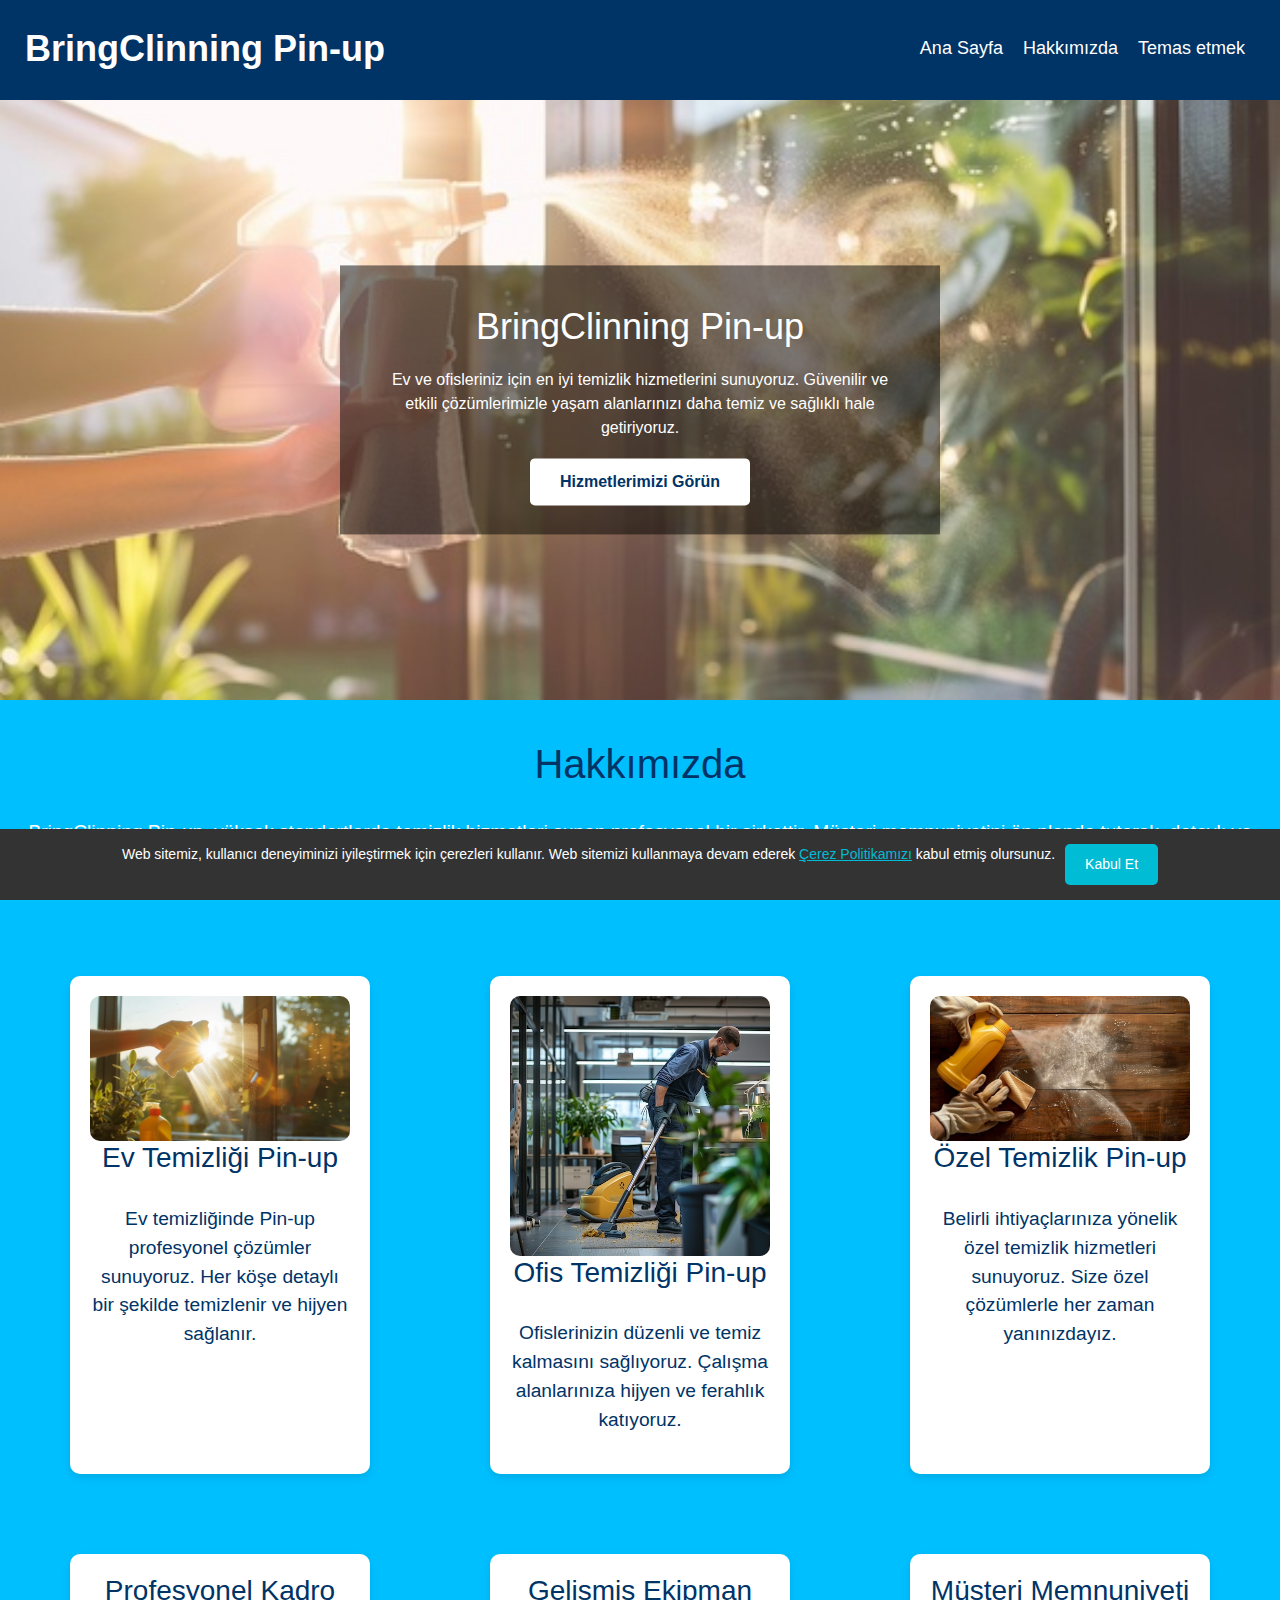
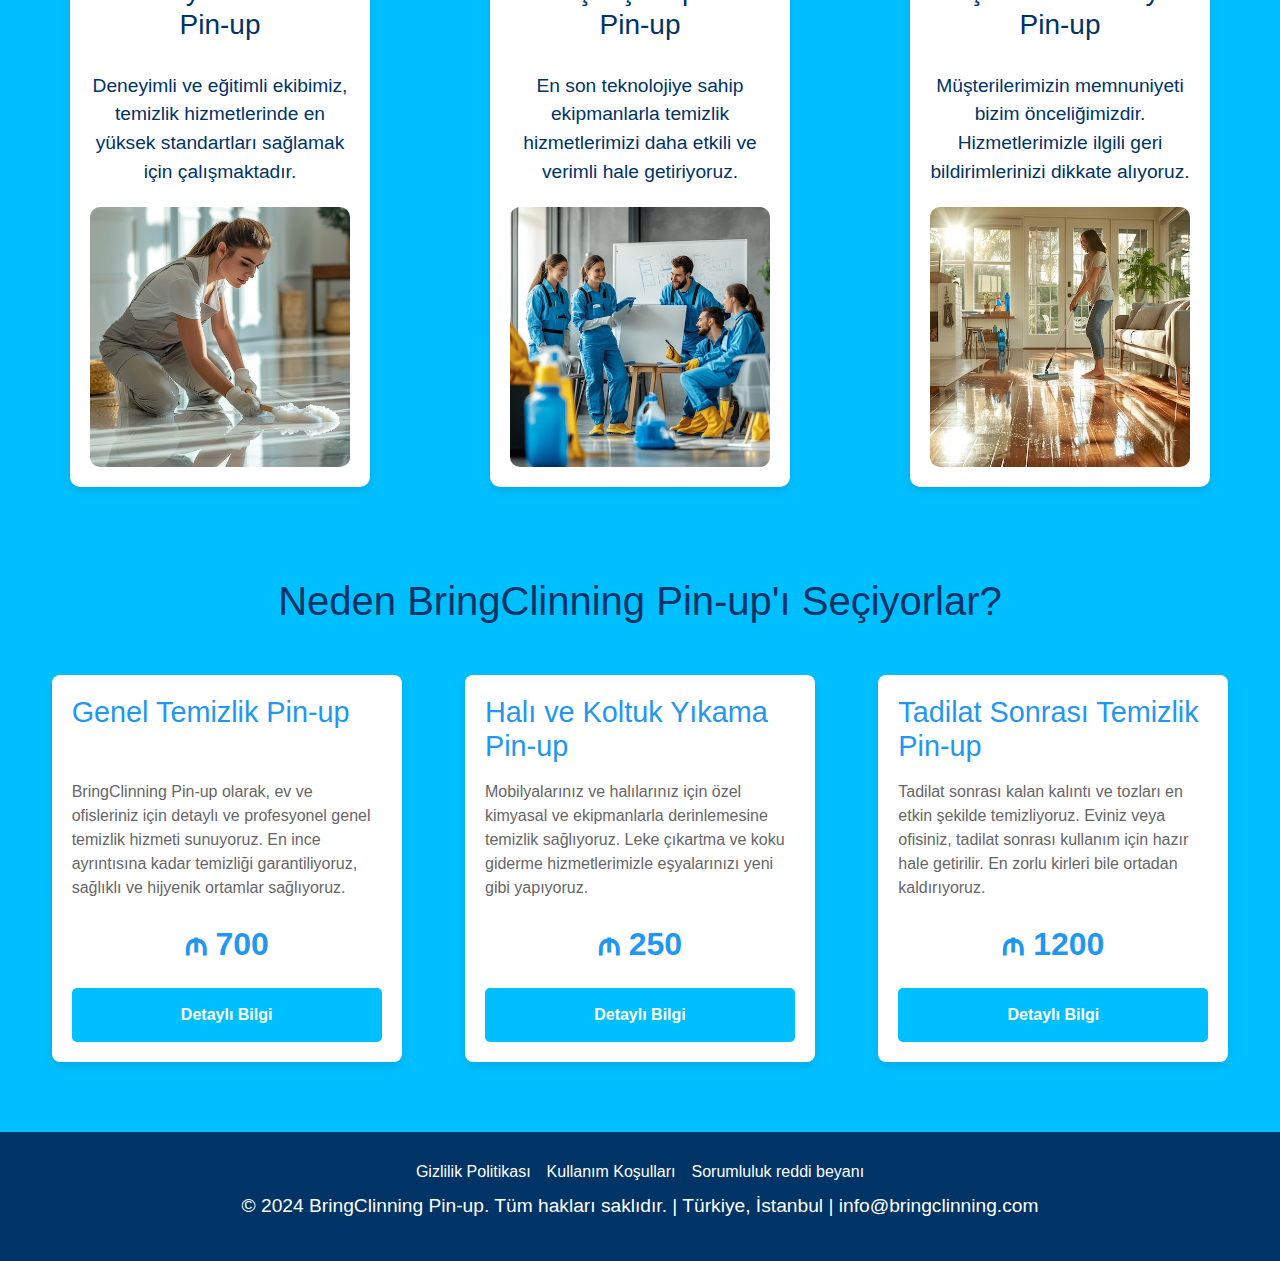
==== index.html @ 4c2af469 "2" ====
<!DOCTYPE html>
<html lang="tr">

<head>
    <meta charset="UTF-8">
    <meta name="viewport" content="width=device-width, initial-scale=1.0">
    <meta name="title" content="BringClinning - Profesyonel Temizlik Şirketi">
    <meta name="description" content="BringClinning - Ev ve ofis temizlik hizmetlerinde profesyonellik. Güvenilir, hızlı ve etkili temizlik çözümleri sunuyoruz.">
    <title>BringClinning - Profesyonel Temizlik Şirketi</title>
    <link rel="apple-touch-icon" sizes="180x180" href="favicon/apple-touch-icon.png">
    <link rel="icon" type="image/png" sizes="32x32" href="favicon/favicon-32x32.png">
    <link rel="icon" type="image/png" sizes="16x16" href="favicon/favicon-16x16.png">
    <link rel="manifest" href="favicon/site.webmanifest">
    <link rel="stylesheet" href="css/bootstrap.min.css">
    <link rel="stylesheet" href="css/style.css">
</head>

<body>
<header class="header">
    <nav class="navbar navbar-expand-lg justify-content-between">
        <div class="logo">
            <a href="index.html" class="logo-link">
                <h1>BringClinning Pin-up</h1>
            </a>
        </div>
        <button class="navbar-toggler" type="button" data-toggle="collapse" data-target="#navbarSupportedContent"
                aria-controls="navbarSupportedContent" aria-expanded="false" aria-label="Toggle navigation">
            <span class="toggler-icon"></span>
            <span class="toggler-icon"></span>
            <span class="toggler-icon"></span>
        </button>

        <div class="collapse navbar-collapse sub-menu-bar" id="navbarSupportedContent">
            <ul id="nav" class="navbar-nav align-items-center">
                <li><a href="index.html">Ana Sayfa</a></li>
                <li><a href="#about">Hakkımızda</a></li>
                <li><a href="#contact">Temas etmek</a></li>
            </ul>
        </div>
    </nav>
</header>

    <section class="hero-section">
        <div class="hero-content">
            <h1>BringClinning Pin-up</h1>
            <p>Ev ve ofisleriniz için en iyi temizlik hizmetlerini sunuyoruz. Güvenilir ve etkili çözümlerimizle yaşam alanlarınızı daha temiz ve sağlıklı hale getiriyoruz.</p>
            <a href="form.html">Hizmetlerimizi Görün</a>
        </div>
    </section>

    <section class="about-section" id="about">
        <div>
            <h2>Hakkımızda</h2>
            <p>BringClinning Pin-up, yüksek standartlarda temizlik hizmetleri sunan profesyonel bir şirkettir. Müşteri memnuniyetini ön planda tutarak, detaylı ve etkin temizlik çözümleri sunuyoruz.</p>
        </div>
    </section>

    <section class="services-section">
        <div class="service-box">
            <img src="img/1.jpg" alt="Ev Temizliği Pin-up">
            <h3>Ev Temizliği Pin-up</h3>
            <p>Ev temizliğinde Pin-up profesyonel çözümler sunuyoruz. Her köşe detaylı bir şekilde temizlenir ve hijyen sağlanır.</p>
        </div>
        <div class="service-box">
            <img src="img/7.jpg" alt="Ofis Temizliği Pin-up">
            <h3>Ofis Temizliği Pin-up</h3>
            <p>Ofislerinizin düzenli ve temiz kalmasını sağlıyoruz. Çalışma alanlarınıza hijyen ve ferahlık katıyoruz.</p>
        </div>
        <div class="service-box">
            <img src="img/3.jpg" alt="Özel Temizlik Pin-up">
            <h3>Özel Temizlik Pin-up</h3>
            <p>Belirli ihtiyaçlarınıza yönelik özel temizlik hizmetleri sunuyoruz. Size özel çözümlerle her zaman yanınızdayız.</p>
        </div>
    </section>

    <section class="team-section">
        <div class="team-box">
            <h3>Profesyonel Kadro Pin-up</h3>
            <p>Deneyimli ve eğitimli ekibimiz, temizlik hizmetlerinde en yüksek standartları sağlamak için çalışmaktadır.</p>
            <img src="img/4.jpg" alt="Temizlik Ekibi Pin-up">
        </div>
        <div class="team-box">
            <h3>Gelişmiş Ekipman Pin-up</h3>
            <p>En son teknolojiye sahip ekipmanlarla temizlik hizmetlerimizi daha etkili ve verimli hale getiriyoruz.</p>
            <img src="img/8.jpg" alt="Ekipman Pin-up">
        </div>
        <div class="team-box">
            <h3>Müşteri Memnuniyeti Pin-up</h3>
            <p>Müşterilerimizin memnuniyeti bizim önceliğimizdir. Hizmetlerimizle ilgili geri bildirimlerinizi dikkate alıyoruz.</p>
            <img src="img/6.jpg" alt="Müşteri Memnuniyeti Pin-up">
        </div>
    </section>

    <section class="why-choose-us">
        <h2>Neden BringClinning Pin-up'ı Seçiyorlar?</h2>
        <div class="reasons">
            <!-- General Cleaning -->
            <div class="reason">
                <h3>Genel Temizlik Pin-up</h3>
                <p>BringClinning Pin-up olarak, ev ve ofisleriniz için detaylı ve profesyonel genel temizlik hizmeti sunuyoruz. En ince ayrıntısına kadar temizliği garantiliyoruz, sağlıklı ve hijyenik ortamlar sağlıyoruz.</p>
                <p class="text-center price">₼ 700</p>
                <a href="tariffs.html" class="btn-t">Detaylı Bilgi</a>
            </div>

            <!-- Deep Cleaning -->
            <div class="reason">
                <h3>Halı ve Koltuk Yıkama Pin-up</h3>
                <p>Mobilyalarınız ve halılarınız için özel kimyasal ve ekipmanlarla derinlemesine temizlik sağlıyoruz. Leke çıkartma ve koku giderme hizmetlerimizle eşyalarınızı yeni gibi yapıyoruz.</p>
                <p class="text-center price">₼ 250</p>
                <a href="tariffs.html" class="btn-t">Detaylı Bilgi</a>
            </div>

            <!-- Post-Renovation Cleaning -->
            <div class="reason">
                <h3>Tadilat Sonrası Temizlik Pin-up</h3>
                <p>Tadilat sonrası kalan kalıntı ve tozları en etkin şekilde temizliyoruz. Eviniz veya ofisiniz, tadilat sonrası kullanım için hazır hale getirilir. En zorlu kirleri bile ortadan kaldırıyoruz.</p>
                <p class="text-center price">₼ 1200</p>
                <a href="tariffs.html" class="btn-t">Detaylı Bilgi</a>
            </div>
        </div>
    </section>

    <!-- Footer and Cookie Banner -->
    <footer id="contact">
        <div class="d-flex justify-content-center flex-column-mob">
            <a href="policy.html" class="text-white m-2">Gizlilik Politikası</a>
            <a href="terms.html" class="text-white m-2">Kullanım Koşulları</a>
            <a href="disclaimer.html" class="text-white m-2">Sorumluluk reddi beyanı</a>
        </div>
        <p>&copy; 2024 BringClinning Pin-up. Tüm hakları saklıdır. | Türkiye, İstanbul | info@bringclinning.com</p>
    </footer>

    <!-- Cookies Agreement Banner -->
    <div id="cookie-banner" class="cookie-banner">
        <p>
            Web sitemiz, kullanıcı deneyiminizi iyileştirmek için çerezleri kullanır. Web sitemizi kullanmaya devam ederek 
            <a href="policy.html" target="_blank">Çerez Politikamızı</a> kabul etmiş olursunuz.
        </p>
        <button id="accept-cookies" class="cookie-btn">Kabul Et</button>
    </div>

    <script>
document.getElementById("accept-cookies").addEventListener("click", function() {
    document.getElementById("cookie-banner").style.display = "none";
    localStorage.setItem("cookiesAccepted", "true");
});

window.onload = function() {
    if (!localStorage.getItem("cookiesAccepted")) {
        document.getElementById("cookie-banner").style.display = "flex";
    }
};


</script>
</body>
<script src="js/jquery-1.12.4.min.js"></script>
<script src="js/bootstrap.min.js"></script>
<script src="js/main.js"></script>
<script type="application/ld+json">
    {
        "@context": "https://schema.org",
        "@type": "Organization",
        "name": "BringClinning",
        "url": "",
        "logo": "/favicon/favicon.ico"
    }
</script>
<script type="application/ld+json">
    {
        "@context": "https://schema.org",
        "@type": "WPHeader",
        "headline": "BringClinning",
        "description": "BringClinning - Ev ve ofis temizlik hizmetlerinde profesyonellik. Güvenilir, hızlı ve etkili temizlik çözümleri sunuyoruz.",
        "url": "",
        "publisher": {
            "@type": "Organization",
            "name": "BringClinning",
            "logo": {
                "@type": "ImageObject",
                "url": "/favicon/favicon.ico"
            }
        }
    }
</script>
<script type="application/ld+json">
    {
        "@context": "https://schema.org",
        "@type": "WebPage",
        "name": "BringClinning",
        "description": "BringClinning - Ev ve ofis temizlik hizmetlerinde profesyonellik. Güvenilir, hızlı ve etkili temizlik çözümleri sunuyoruz.",
        "publisher": {
            "@type": "Organization",
            "name": "BringClinning"
        },
        "license": "A license document that applies to this content, typically indicated by URL"
    }
</script>
<script type="application/ld+json">
    {
        "@context": "https://schema.org",
        "@type": "SiteNavigationElement",
        "name": "Main Navigation",
        "url": "",
        "hasPart": [
            {
                "@type": "WebPage",
                "name": "Home",
                "url": ""
            },
            {
                "@type": "WebPage",
                "name": "Tariffs",
                "url": "/tariffs.html"
            },
            {
                "@type": "WebPage",
                "name": "Form",
                "url": "/form.html"
            },
            {
                "@type": "WebPage",
                "name": "Policy",
                "url": "/policy.html"
            },
            {
                "@type": "WebPage",
                "name": "Terms of Conditions",
                "url": "/terms.html"
            },
            {
                "@type": "WebPage",
                "name": "Disclaimer",
                "url": "/disclaimer.html"
            }
        ]
    }
</script>

</html>
---- css/style.css ----
* {
  margin: 0;
  padding: 0;
  box-sizing: border-box;
}

body {
  font-family: Arial, sans-serif;
  background-color: #00BFFF;
  color: #fff;
}

header {
  background-color: #003366;
  padding: 20px 0;
}

.header-container {
  max-width: 1200px;
  margin: 0 auto;
  padding: 0 20px;
}

.logo {
  float: left;
  color: #fff;
  font-size: 28px;
  font-weight: bold;
}

nav {
  float: right;
}

nav ul {
  list-style: none;
}

nav ul li {
  display: inline;
  margin-left: 20px;
}

nav ul li a {
  color: #fff;
  text-decoration: none;
  font-size: 18px;
}

.clear {
  clear: both;
}

.hero-section {
  position: relative;
  background-image: url('../img/0.jpg'); /* Update with your image */
  background-size: cover;
  background-position: center;
  height: 600px;
  text-align: center;
  color: white;
}

.hero-content {
  background: rgba(0, 0, 0, 0.5);
  padding: 40px;
  position: absolute;
  top: 50%;
  left: 50%;
  transform: translate(-50%, -50%);
  max-width: 600px;
}

.hero-content h1 {
  font-size: 36px;
  margin-bottom: 20px;
}

.hero-content p {
  font-size: 16px;
  margin-bottom: 30px;
}

.hero-content a {
  background-color: #fff;
  padding: 15px 30px;
  text-decoration: none;
  color: #003366;
  font-weight: bold;
  border-radius: 5px;
}
.btn-t {
  background-color: #00BFFF;
  padding: 15px 30px;
  text-decoration: none;
  color: #fff;
  font-weight: bold;
  border-radius: 5px;
  display: flex;
  justify-content: center;
}
section {
  padding: 40px 20px;
  text-align: center;
}

section h2,
section h3 {
  margin-bottom: 30px;
  color: #003366;
}

.services-section,
.about-section,
.team-section {
  display: flex;
  justify-content: space-around;
  flex-wrap: wrap;
  gap: 20px;
}

.service-box,
.team-box {
  flex: 1;
  max-width: 300px;
  background-color: #fff;
  color: #003366;
  padding: 20px;
  border-radius: 10px;
  box-shadow: 0 4px 8px rgba(0, 0, 0, 0.1);
}

.service-box img,
.team-box img {
  width: 100%;
  border-radius: 10px;
}

.contact-section {
  background-color: #003366;
  color: white;
  padding: 60px 20px;
}

.contact-section h2 {
  color: #00BFFF;
}

.contact-form {
  max-width: 600px;
  margin: 0 auto;
}

.contact-form input,
.contact-form button {
  width: 100%;
  padding: 15px;
  margin: 10px 0;
  border-radius: 5px;
  border: none;
}

.contact-form input {
  background-color: #fff;
  color: #003366;
}

.contact-form button {
  background-color: #00BFFF;
  color: #fff;
  font-weight: bold;
}

footer {
  background-color: #003366;
  color: #fff;
  padding: 20px 0;
  text-align: center;
}

@media (max-width: 768px) {
  nav ul li {
    display: block;
    margin: 10px 0;
  }
  .hero-content h1 {
    font-size: 40px;
    margin-bottom: 20px;
  }

  .hero-content {
    padding: 20px;
    max-width: 100%;
  }

  .services-section,
  .about-section,
  .team-section {
    flex-direction: column;
    align-items: center;
  }

  .service-box,
  .team-box {
    margin-bottom: 30px;
  }

  .contact-form {
    padding: 20px;
  }
}



.pricing-section {
  text-align: center;
  padding: 50px 20px;
}

h1 {
  font-size: 2.5rem;
  margin-bottom: 10px;
}

p {
  font-size: 1.2rem;
  margin-bottom: 20px;
}

.toggle {
  margin-bottom: 30px;
}

.toggle label {
  position: relative;
  display: inline-block;
  width: 60px;
  height: 34px;
}

.toggle input {
  opacity: 0;
  width: 0;
  height: 0;
}

.slider {
  position: absolute;
  cursor: pointer;
  top: 0;
  left: 0;
  right: 0;
  bottom: 0;
  background-color: #ccc;
  transition: .4s;
  border-radius: 34px;
}

.slider:before {
  position: absolute;
  content: "";
  height: 26px;
  width: 26px;
  left: 4px;
  bottom: 4px;
  background-color: white;
  transition: .4s;
  border-radius: 50%;
}

input:checked + .slider {
  background-color: #2196F3;
}

input:checked + .slider:before {
  transform: translateX(26px);
}

.pricing-cards {
  display: flex;
  justify-content: center;
  flex-wrap: wrap;
}

.card {
  background-color: white;
  border-radius: 8px;
  box-shadow: 0 4px 8px rgba(0, 0, 0, 0.1);
  margin: 20px;
  padding: 20px;
  max-width: 300px;
  text-align: left;
}

.pro {
  border: 2px solid #2196F3;
}

.card h3 {
  font-size: 1.5rem;
  margin-bottom: 10px;
}

.card .price {
  font-size: 2.5rem;
  margin-bottom: 10px;
}

.card button {
  display: block;
  width: 100%;
  padding: 10px;
  margin-bottom: 20px;
  border: none;
  border-radius: 5px;
  background-color: #333;
  color: white;
  font-size: 1rem;
  cursor: pointer;
}

.card button:hover {
  background-color: #444;
}

.card ul {
  list-style: none;
}

.card ul li {
  margin-bottom: 10px;
  font-size: 1rem;
}

@media (max-width: 768px) {
  .pricing-cards {
    flex-direction: column;
    align-items: center;
  }
}

@media (max-width: 1200px) {
  h1 {
    font-size: 2rem;
  }

  p {
    font-size: 1rem;
  }
}

.card p {


  color:#000;

}

.card ul {


  color:#000;

}


.why-choose-us {
  padding: 50px 20px;
  text-align: center;
}

.why-choose-us h2 {
  font-size: 2.5rem;
  margin-bottom: 30px;
}

.reasons {
  display: flex;
  justify-content: space-around;
  flex-wrap: wrap;
}

.reason {
  background-color: #fff;
  border-radius: 8px;
  box-shadow: 0 4px 8px rgba(0, 0, 0, 0.1);
  margin: 20px;
  padding: 20px;
  max-width: 300px;
  text-align: left;
}

.reason h3 {
  font-size: 1.8rem;
  margin-bottom: 15px;
  color: #2196F3;
  height: 70px;
}

.reason p {
  font-size: 1rem;
  color: #666;
}

.reason p.price {
  font-size: 2rem;
  color: #2196F3;
  font-weight: bold;
}

@media (max-width: 768px) {
  .reasons {
    flex-direction: column;
    align-items: center;
  }

  .reason {
    max-width: 100%;
  }
}

@media (min-width: 1200px) {
  .reason {
    max-width: 350px;
  }
}


.gallery-section {
  padding: 50px;
  text-align: center;
}

h2 {
  font-size: 2.5rem;
  margin-bottom: 20px;
  color: #333;
}

.slider {
  position: relative;
  max-width: 1000px;
  margin: auto;
  overflow: hidden;
}

.slides {
  display: flex;
  transition: transform 0.5s ease-in-out;
}

.slide {
  min-width: 100%;
  box-sizing: border-box;
  position: relative;
}

.slide img {
  width: 100%;
  border-radius: 10px;
}

.caption {
  position: absolute;
  bottom: 20px;
  left: 50%;
  transform: translateX(-50%);
  background-color: rgba(0, 0, 0, 0.5);
  color: white;
  padding: 10px 20px;
  border-radius: 5px;
}

.prev, .next {
  cursor: pointer;
  position: absolute;
  top: 50%;
  width: auto;
  padding: 16px;
  margin-top: -22px;
  color: white;
  font-weight: bold;
  font-size: 18px;
  border-radius: 0 3px 3px 0;
  user-select: none;
  transition: 0.6s ease;
}

.prev {
  left: 0;
  border-radius: 3px 0 0 3px;
}

.next {
  right: 0;
  border-radius: 0 3px 3px 0;
}

.prev:hover, .next:hover {
  background-color: rgba(0, 0, 0, 0.8);
}

.dots {
  text-align: center;
  padding: 20px;
}

.dot {
  cursor: pointer;
  height: 15px;
  width: 15px;
  margin: 0 2px;
  background-color: #bbb;
  border-radius: 50%;
  display: inline-block;
  transition: background-color 0.6s ease;
}

.active, .dot:hover {
  background-color: #717171;
}

.cookie-banner {
  position: fixed;
  bottom: 0;
  left: 0;
  right: 0;
  background-color: #333;
  color: white;
  padding: 15px;
  text-align: center;
  display: flex;
  justify-content: center;
  align-items: center;
  z-index: 1000;
}

.cookie-banner p {
  margin-right: 10px;
  font-size: 14px;
}

.cookie-banner a {
  color: #00bcd4;
  text-decoration: underline;
}

.cookie-btn {
  background-color: #00bcd4;
  color: white;
  border: none;
  padding: 10px 20px;
  cursor: pointer;
  border-radius: 5px;
  font-size: 14px;
  transition: background-color 0.3s;
}

.cookie-btn:hover {
  background-color: #0097a7;
}


/*===== NAVBAR =====*/
.header_navbar {
  position: absolute;
  top: 0;
  left: 0;
  width: 100%;
  z-index: 99;
  -webkit-transition: all 0.3s ease-out 0s;
  -moz-transition: all 0.3s ease-out 0s;
  -ms-transition: all 0.3s ease-out 0s;
  -o-transition: all 0.3s ease-out 0s;
  transition: all 0.3s ease-out 0s;
}

.header a {
  color: #111;
}

.header a:hover, .hero a:hover {
  text-decoration: none;
}

.sticky {
  position: fixed;
  z-index: 999;
  background-color: #fff;
  -webkit-box-shadow: 0px 20px 50px 0px rgba(0, 0, 0, 0.05);
  -moz-box-shadow: 0px 20px 50px 0px rgba(0, 0, 0, 0.05);
  box-shadow: 0px 20px 50px 0px rgba(0, 0, 0, 0.05);
  -webkit-transition: all 0.3s ease-out 0s;
  -moz-transition: all 0.3s ease-out 0s;
  -ms-transition: all 0.3s ease-out 0s;
  -o-transition: all 0.3s ease-out 0s;
  transition: all 0.3s ease-out 0s;
}

.sticky .navbar {
  padding: 10px 0;
}

.navbar {
  align-items: center;
  width: 100%;
  -webkit-transition: all 0.3s ease-out 0s;
  -moz-transition: all 0.3s ease-out 0s;
  -ms-transition: all 0.3s ease-out 0s;
  -o-transition: all 0.3s ease-out 0s;
  transition: all 0.3s ease-out 0s;
}

.navbar h1 {
  white-space: nowrap;
  color: #ffff;
  font-weight: bold;
  font-size: 36px;
  margin-bottom: 0;
}
.navbar ul li {
  margin: 10px;
}
.navbar a:hover {
  text-decoration: none;
}

.tariffs {
  padding: 200px 0;
}

.navbar-brand {
  padding: 0;
  margin-right: 0;
}

.navbar .navbar-nav a {
  color: #fff;
}
.navbar-brand img {
  width: 60px;
}
.policy {
  padding-top: 150px;
}
.policy p {
  text-align: left;
}

.navbar-toggler {
  padding: 0;
}
.navbar-collapse {
  flex-grow: 0!important;
}
.navbar-toggler .toggler-icon {
  width: 30px;
  height: 2px;
  background-color: #fff;
  display: block;
  margin: 5px 0;
  position: relative;
  -webkit-transition: all 0.3s ease-out 0s;
  -moz-transition: all 0.3s ease-out 0s;
  -ms-transition: all 0.3s ease-out 0s;
  -o-transition: all 0.3s ease-out 0s;
  transition: all 0.3s ease-out 0s;
}

.navbar-toggler.active .toggler-icon:nth-of-type(1) {
  -webkit-transform: rotate(45deg);
  -moz-transform: rotate(45deg);
  -ms-transform: rotate(45deg);
  -o-transform: rotate(45deg);
  transform: rotate(45deg);
  top: 7px;
}

.navbar-toggler.active .toggler-icon:nth-of-type(2) {
  opacity: 0;
}

.navbar-toggler.active .toggler-icon:nth-of-type(3) {
  -webkit-transform: rotate(135deg);
  -moz-transform: rotate(135deg);
  -ms-transform: rotate(135deg);
  -o-transform: rotate(135deg);
  transform: rotate(135deg);
  top: -7px;
}

@media only screen and (min-width: 768px) and (max-width: 991px) {
  .navbar-collapse {
    position: absolute;
    top: 100%;
    left: 0;
    width: 100%;
    background-color: #fff;
    z-index: 9;
    -webkit-box-shadow: 0px 15px 20px 0px rgba(34, 34, 34, 0.1);
    -moz-box-shadow: 0px 15px 20px 0px rgba(34, 34, 34, 0.1);
    box-shadow: 0px 15px 20px 0px rgba(34, 34, 34, 0.1);
    margin-top: 20px;
    padding: 5px 12px;
  }
}

@media (max-width: 767px) {
  .navbar-collapse {
    position: absolute;
    top: 100%;
    left: 0;
    width: 100%;
    background-color: #00BFFF;
    z-index: 9;
    -webkit-box-shadow: 0px 15px 20px 0px rgba(34, 34, 34, 0.1);
    -moz-box-shadow: 0px 15px 20px 0px rgba(34, 34, 34, 0.1);
    box-shadow: 0px 15px 20px 0px rgba(34, 34, 34, 0.1);
    padding: 5px 12px;
  }
  .hizmet-kutu img, .yorum-item {
    width: 100%;
  }
  .yorumlar-konteyner {
    flex-direction: column;
  }
  .about-text, .delivery-text {
    width: 100%;
  }
  .about-image, .delivery-image {
    width: 100%;
    margin-right: 0px;
  }
  .h-135 {
    height: auto;
  }
  .policy {
    padding: 0px;
    padding-top: 30px;
  }
  .policy h1 {
    font-size: 1.5em;
  }
  .policy h2 {
    font-size: 1.2em;
  }
  .menu ul li {
    margin: 10px 15px;
  }
  .short-logo {
    justify-content: center;
  }
  .menu ul li a {
    color: #fff
  }
  .flex-column-mob {
    flex-direction: column;
  }
  .category-row {
    flex-direction: column;
  }

  .about-team, .beauty-glory {
    flex-direction: column;
  }

  .about-team img, .beauty-glory img {
    max-width: 100%;
  }

  .navbar-toggler {
    padding: 10px;
  }

  .navbar h1 {
    padding: 10px;
  }

  .navbar-brand img {
    width: 60px;
  }
  .navbar ul li, .navbar ul li a{
    color: #111;
  }
  .img-about {
    width: 100% !important;
  }

  .advantage-row, .category-row {
    flex-direction: column;
  }

  .services-grid {
    display: flex;
    flex-direction: column;
  }

  .cta-btn {
    font-size: 14px;
  }

  .advantage-item, .category-card {
    width: 100%;
    margin: 10px 0;
  }

  .banner h1 {
    font-size: 16px;
  }

  .banner p {
    font-size: 12px;
  }

  .header-info p, .header-info a {
    font-size: 10px;
  }
  .tariffs {
    padding: 60px 0;
  }
  .tariffs .category-card {
    width: 100%;
  }

}

.navbar-nav .nav-item {
  margin-left: 45px;
  position: relative;
  white-space: nowrap;
}

nav ul li:hover a {
  color: #8B0000 !important;
  text-decoration: none;
}

.screen img {
  max-width: 250px;
}

@media only screen and (min-width: 992px) and (max-width: 1199px) {
  .navbar-nav .nav-item {
    margin-left: 30px;
  }
}

@media only screen and (min-width: 768px) and (max-width: 991px) {
  .navbar-nav .nav-item {
    margin: 0;
  }
}

@media (max-width: 767px) {
  .navbar-nav .nav-item {
    margin: 0;
  }

  .navbar h1 {
    font-size: 16px;
  }
}

.navbar-nav .nav-item a {
  font-size: 16px;
  font-weight: 600;
  color: #38424D;
  -webkit-transition: all 0.3s ease-out 0s;
  -moz-transition: all 0.3s ease-out 0s;
  -ms-transition: all 0.3s ease-out 0s;
  -o-transition: all 0.3s ease-out 0s;
  transition: all 0.3s ease-out 0s;
  padding: 5px 0;
  position: relative;
}

.navbar-nav .nav-item a::before {
  position: absolute;
  content: '';
  width: 0;
  height: 2px;
  background-color: #38424D;
  border-radius: 50px;
  left: 110%;
  left: 0;
  bottom: 0;
  -webkit-transition: all 0.3s ease-out 0s;
  -moz-transition: all 0.3s ease-out 0s;
  -ms-transition: all 0.3s ease-out 0s;
  -o-transition: all 0.3s ease-out 0s;
  transition: all 0.3s ease-out 0s;
}

@media only screen and (min-width: 768px) and (max-width: 991px) {
  .navbar-nav .nav-item a::before {
    display: none;
  }
}

@media (max-width: 767px) {
  .navbar-nav .nav-item a::before {
    display: none;
  }
}

@media only screen and (min-width: 768px) and (max-width: 991px) {
  .navbar-nav .nav-item a {
    display: block;
    padding: 4px 0;
  }
}

@media (max-width: 767px) {
  .navbar-nav .nav-item a {
    display: block;
    padding: 4px 0;
  }
}

.navbar-nav .nav-item.active > a::before, .navbar-nav .nav-item:hover > a::before {
  width: 100%;
}

.navbar-nav .nav-item:hover .sub-menu {
  top: 100%;
  opacity: 1;
  visibility: visible;
}

@media only screen and (min-width: 768px) and (max-width: 991px) {
  .navbar-nav .nav-item:hover .sub-menu {
    top: 0;
  }
}

@media (max-width: 767px) {
  .navbar-nav .nav-item:hover .sub-menu {
    top: 0;
  }

  .screen img {
    max-width: 100%;
  }
}

.navbar-nav .nav-item .sub-menu {
  width: 200px;
  background-color: #fff;
  -webkit-box-shadow: 0px 0px 20px 0px rgba(0, 0, 0, 0.1);
  -moz-box-shadow: 0px 0px 20px 0px rgba(0, 0, 0, 0.1);
  box-shadow: 0px 0px 20px 0px rgba(0, 0, 0, 0.1);
  position: absolute;
  top: 110%;
  left: 0;
  opacity: 0;
  visibility: hidden;
  -webkit-transition: all 0.3s ease-out 0s;
  -moz-transition: all 0.3s ease-out 0s;
  -ms-transition: all 0.3s ease-out 0s;
  -o-transition: all 0.3s ease-out 0s;
  transition: all 0.3s ease-out 0s;
}

@media only screen and (min-width: 768px) and (max-width: 991px) {
  .navbar-nav .nav-item .sub-menu {
    position: relative;
    width: 100%;
    top: 0;
    display: none;
    opacity: 1;
    visibility: visible;
  }
}

@media (max-width: 767px) {
  .navbar-nav .nav-item .sub-menu {
    position: relative;
    width: 100%;
    top: 0;
    display: none;
    opacity: 1;
    visibility: visible;
  }
  .container1 {
    flex-direction: column;
  }
}

.navbar-nav .nav-item .sub-menu li {
  display: block;
}

.navbar-nav .nav-item .sub-menu li a {
  display: block;
  padding: 8px 20px;
  color: #4be46e;
}

.navbar-nav .nav-item .sub-menu li a.active, .navbar-nav .nav-item .sub-menu li a:hover {
  padding-left: 25px;
  color: #1E75D9;
}

.navbar-nav .sub-nav-toggler {
  display: none;
}

.form-contact {
  width: 60%;
}

@media only screen and (min-width: 768px) and (max-width: 991px) {
  .navbar-nav .sub-nav-toggler {
    display: block;
    position: absolute;
    right: 0;
    top: 0;
    background: none;
    color: #222;
    font-size: 18px;
    border: 0;
    width: 30px;
    height: 30px;
  }
}

@media (max-width: 767px) {
  .navbar-nav .sub-nav-toggler {
    display: block;
    position: absolute;
    right: 0;
    top: 0;
    background: none;
    color: #222;
    font-size: 18px;
    border: 0;
    width: 30px;
    height: 30px;
  }

  .form-contact {
    width: 80%;
  }
}

.navbar-nav .sub-nav-toggler span {
  width: 8px;
  height: 8px;
  border-left: 1px solid #222;
  border-bottom: 1px solid #222;
  -webkit-transform: rotate(-45deg);
  -moz-transform: rotate(-45deg);
  -ms-transform: rotate(-45deg);
  -o-transform: rotate(-45deg);
  transform: rotate(-45deg);
  position: relative;
  top: -5px;
}

.contact_section2 {
  width: 100%;
  height: auto;
  background-size: 100%;
  display: flex;
  justify-content: center;
  margin-bottom: 90px;
}

.input_bg {
  width: 60%;
  margin: 0 auto;
  text-align: center;
  margin-top: 100px;
}

.fact_text {
  width: 100%;
  float: left;
  font-size: 20px;
  color: #ffffff;
  text-align: center;
  text-transform: uppercase;
}

.address_text {
  width: 100%;
  float: left;
  font-size: 18px;
  color: #000;
  padding: 5px 20px 5px 30px;
  border-radius: 30px;
  border: 0px;
  background-color: #dadada;
  height: 60px;
  margin-top: 40px;
}

.sub_bt {
  width: 100%;
  color: black;
  background-color: #fff;
  font-size: 18px;
  border-radius: 30px;
  border: 1px solid black;
  height: 60px;
  margin-top: 40px;
  cursor: pointer;

}

.sub_bt:hover {
  color: #fff;
  background-color: black;
  border-color: #fff;
}

.h-80 {
  height: 80px;
  background-size: auto;
}

.courses-section h2 {
  text-align: center;
}

.header {
  height: 100px;
  width: 100%;
  z-index: 1;
  padding: 25px;
}
.reason p.price-green {
  font-weight: bold;
  font-size: 32px;
  color: green;
}
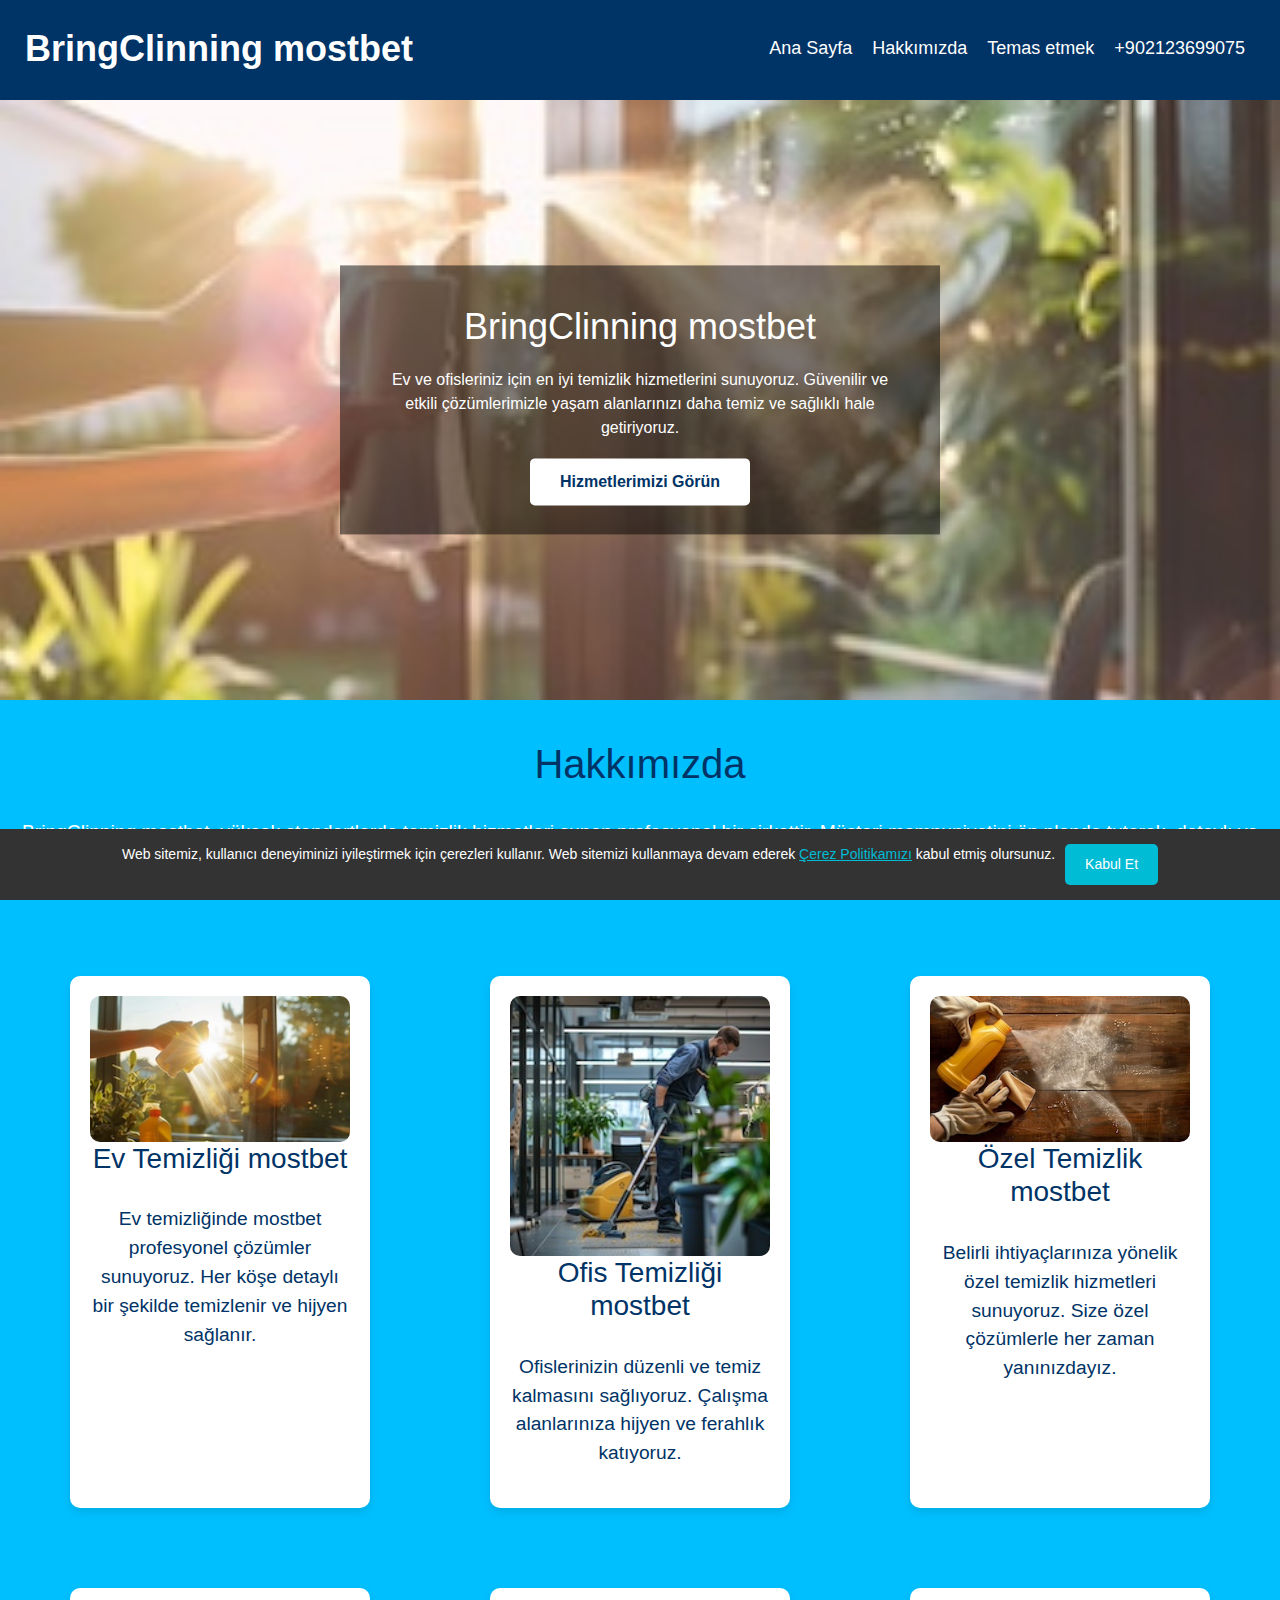
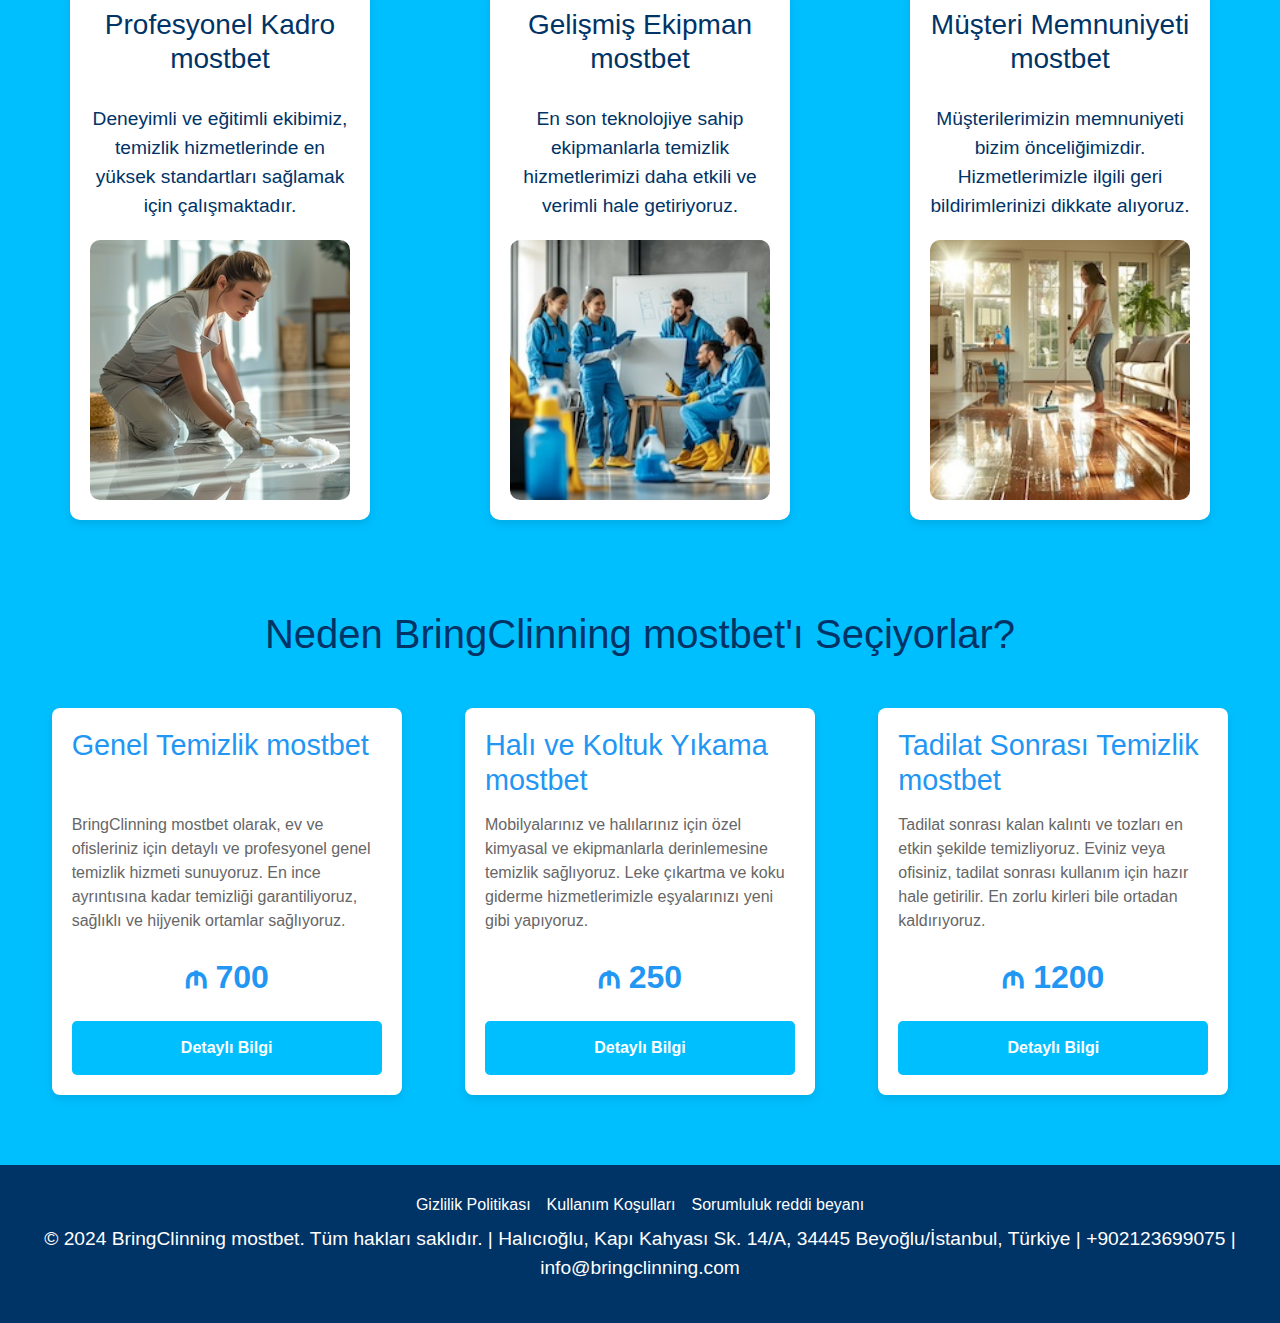
==== commit 15b1c886: "2" ====
--- a/index.html
+++ b/index.html
@@ -5,14 +5,15 @@
     <meta charset="UTF-8">
     <meta name="viewport" content="width=device-width, initial-scale=1.0">
     <meta name="title" content="BringClinning - Profesyonel Temizlik Şirketi">
-    <meta name="description" content="BringClinning - Ev ve ofis temizlik hizmetlerinde profesyonellik. Güvenilir, hızlı ve etkili temizlik çözümleri sunuyoruz.">
-    <title>BringClinning - Profesyonel Temizlik Şirketi</title>
+    <meta name="description"
+          content="BringClinning mostbet - Ev ve ofis temizlik hizmetlerinde profesyonellik. Güvenilir, hızlı ve etkili temizlik çözümleri sunuyoruz.">
+    <title>BringClinning mostbet - Profesyonel Temizlik Şirketi</title>
     <link rel="apple-touch-icon" sizes="180x180" href="favicon/apple-touch-icon.png">
     <link rel="icon" type="image/png" sizes="32x32" href="favicon/favicon-32x32.png">
     <link rel="icon" type="image/png" sizes="16x16" href="favicon/favicon-16x16.png">
     <link rel="manifest" href="favicon/site.webmanifest">
     <link rel="stylesheet" href="css/bootstrap.min.css">
-    <link rel="stylesheet" href="css/style.css">
+    <link rel="stylesheet" href="css/style.css?v1">
 </head>
 
 <body>
@@ -20,7 +21,7 @@
     <nav class="navbar navbar-expand-lg justify-content-between">
         <div class="logo">
             <a href="index.html" class="logo-link">
-                <h1>BringClinning Pin-up</h1>
+                <h1>BringClinning mostbet</h1>
             </a>
         </div>
         <button class="navbar-toggler" type="button" data-toggle="collapse" data-target="#navbarSupportedContent"
@@ -35,121 +36,132 @@
                 <li><a href="index.html">Ana Sayfa</a></li>
                 <li><a href="#about">Hakkımızda</a></li>
                 <li><a href="#contact">Temas etmek</a></li>
+                <li><a href="#contact">+902123699075</a></li>
             </ul>
         </div>
     </nav>
 </header>
 
-    <section class="hero-section">
-        <div class="hero-content">
-            <h1>BringClinning Pin-up</h1>
-            <p>Ev ve ofisleriniz için en iyi temizlik hizmetlerini sunuyoruz. Güvenilir ve etkili çözümlerimizle yaşam alanlarınızı daha temiz ve sağlıklı hale getiriyoruz.</p>
-            <a href="form.html">Hizmetlerimizi Görün</a>
-        </div>
-    </section>
-
-    <section class="about-section" id="about">
-        <div>
-            <h2>Hakkımızda</h2>
-            <p>BringClinning Pin-up, yüksek standartlarda temizlik hizmetleri sunan profesyonel bir şirkettir. Müşteri memnuniyetini ön planda tutarak, detaylı ve etkin temizlik çözümleri sunuyoruz.</p>
-        </div>
-    </section>
-
-    <section class="services-section">
-        <div class="service-box">
-            <img src="img/1.jpg" alt="Ev Temizliği Pin-up">
-            <h3>Ev Temizliği Pin-up</h3>
-            <p>Ev temizliğinde Pin-up profesyonel çözümler sunuyoruz. Her köşe detaylı bir şekilde temizlenir ve hijyen sağlanır.</p>
-        </div>
-        <div class="service-box">
-            <img src="img/7.jpg" alt="Ofis Temizliği Pin-up">
-            <h3>Ofis Temizliği Pin-up</h3>
-            <p>Ofislerinizin düzenli ve temiz kalmasını sağlıyoruz. Çalışma alanlarınıza hijyen ve ferahlık katıyoruz.</p>
-        </div>
-        <div class="service-box">
-            <img src="img/3.jpg" alt="Özel Temizlik Pin-up">
-            <h3>Özel Temizlik Pin-up</h3>
-            <p>Belirli ihtiyaçlarınıza yönelik özel temizlik hizmetleri sunuyoruz. Size özel çözümlerle her zaman yanınızdayız.</p>
-        </div>
-    </section>
-
-    <section class="team-section">
-        <div class="team-box">
-            <h3>Profesyonel Kadro Pin-up</h3>
-            <p>Deneyimli ve eğitimli ekibimiz, temizlik hizmetlerinde en yüksek standartları sağlamak için çalışmaktadır.</p>
-            <img src="img/4.jpg" alt="Temizlik Ekibi Pin-up">
-        </div>
-        <div class="team-box">
-            <h3>Gelişmiş Ekipman Pin-up</h3>
-            <p>En son teknolojiye sahip ekipmanlarla temizlik hizmetlerimizi daha etkili ve verimli hale getiriyoruz.</p>
-            <img src="img/8.jpg" alt="Ekipman Pin-up">
-        </div>
-        <div class="team-box">
-            <h3>Müşteri Memnuniyeti Pin-up</h3>
-            <p>Müşterilerimizin memnuniyeti bizim önceliğimizdir. Hizmetlerimizle ilgili geri bildirimlerinizi dikkate alıyoruz.</p>
-            <img src="img/6.jpg" alt="Müşteri Memnuniyeti Pin-up">
-        </div>
-    </section>
-
-    <section class="why-choose-us">
-        <h2>Neden BringClinning Pin-up'ı Seçiyorlar?</h2>
-        <div class="reasons">
-            <!-- General Cleaning -->
-            <div class="reason">
-                <h3>Genel Temizlik Pin-up</h3>
-                <p>BringClinning Pin-up olarak, ev ve ofisleriniz için detaylı ve profesyonel genel temizlik hizmeti sunuyoruz. En ince ayrıntısına kadar temizliği garantiliyoruz, sağlıklı ve hijyenik ortamlar sağlıyoruz.</p>
-                <p class="text-center price">₼ 700</p>
-                <a href="tariffs.html" class="btn-t">Detaylı Bilgi</a>
-            </div>
-
-            <!-- Deep Cleaning -->
-            <div class="reason">
-                <h3>Halı ve Koltuk Yıkama Pin-up</h3>
-                <p>Mobilyalarınız ve halılarınız için özel kimyasal ve ekipmanlarla derinlemesine temizlik sağlıyoruz. Leke çıkartma ve koku giderme hizmetlerimizle eşyalarınızı yeni gibi yapıyoruz.</p>
-                <p class="text-center price">₼ 250</p>
-                <a href="tariffs.html" class="btn-t">Detaylı Bilgi</a>
-            </div>
-
-            <!-- Post-Renovation Cleaning -->
-            <div class="reason">
-                <h3>Tadilat Sonrası Temizlik Pin-up</h3>
-                <p>Tadilat sonrası kalan kalıntı ve tozları en etkin şekilde temizliyoruz. Eviniz veya ofisiniz, tadilat sonrası kullanım için hazır hale getirilir. En zorlu kirleri bile ortadan kaldırıyoruz.</p>
-                <p class="text-center price">₼ 1200</p>
-                <a href="tariffs.html" class="btn-t">Detaylı Bilgi</a>
-            </div>
-        </div>
-    </section>
-
-    <!-- Footer and Cookie Banner -->
-    <footer id="contact">
-        <div class="d-flex justify-content-center flex-column-mob">
-            <a href="policy.html" class="text-white m-2">Gizlilik Politikası</a>
-            <a href="terms.html" class="text-white m-2">Kullanım Koşulları</a>
-            <a href="disclaimer.html" class="text-white m-2">Sorumluluk reddi beyanı</a>
-        </div>
-        <p>&copy; 2024 BringClinning Pin-up. Tüm hakları saklıdır. | Türkiye, İstanbul | info@bringclinning.com</p>
-    </footer>
-
-    <!-- Cookies Agreement Banner -->
-    <div id="cookie-banner" class="cookie-banner">
-        <p>
-            Web sitemiz, kullanıcı deneyiminizi iyileştirmek için çerezleri kullanır. Web sitemizi kullanmaya devam ederek 
-            <a href="policy.html" target="_blank">Çerez Politikamızı</a> kabul etmiş olursunuz.
-        </p>
-        <button id="accept-cookies" class="cookie-btn">Kabul Et</button>
-    </div>
-
-    <script>
-document.getElementById("accept-cookies").addEventListener("click", function() {
-    document.getElementById("cookie-banner").style.display = "none";
-    localStorage.setItem("cookiesAccepted", "true");
-});
-
-window.onload = function() {
-    if (!localStorage.getItem("cookiesAccepted")) {
-        document.getElementById("cookie-banner").style.display = "flex";
-    }
-};
+<section class="hero-section">
+    <div class="hero-content">
+        <h1>BringClinning mostbet</h1>
+        <p>Ev ve ofisleriniz için en iyi temizlik hizmetlerini sunuyoruz. Güvenilir ve etkili çözümlerimizle yaşam
+            alanlarınızı daha temiz ve sağlıklı hale getiriyoruz.</p>
+        <a href="form.html">Hizmetlerimizi Görün</a>
+    </div>
+</section>
+
+<section class="about-section" id="about">
+    <div>
+        <h2>Hakkımızda</h2>
+        <p>BringClinning mostbet, yüksek standartlarda temizlik hizmetleri sunan profesyonel bir şirkettir. Müşteri
+            memnuniyetini ön planda tutarak, detaylı ve etkin temizlik çözümleri sunuyoruz.</p>
+    </div>
+</section>
+
+<section class="services-section">
+    <div class="service-box">
+        <img src="img/1.jpg" alt="Ev Temizliği mostbet">
+        <h3>Ev Temizliği mostbet</h3>
+        <p>Ev temizliğinde mostbet profesyonel çözümler sunuyoruz. Her köşe detaylı bir şekilde temizlenir ve hijyen
+            sağlanır.</p>
+    </div>
+    <div class="service-box">
+        <img src="img/7.jpg" alt="Ofis Temizliği mostbet">
+        <h3>Ofis Temizliği mostbet</h3>
+        <p>Ofislerinizin düzenli ve temiz kalmasını sağlıyoruz. Çalışma alanlarınıza hijyen ve ferahlık katıyoruz.</p>
+    </div>
+    <div class="service-box">
+        <img src="img/3.jpg" alt="Özel Temizlik mostbet">
+        <h3>Özel Temizlik mostbet</h3>
+        <p>Belirli ihtiyaçlarınıza yönelik özel temizlik hizmetleri sunuyoruz. Size özel çözümlerle her zaman
+            yanınızdayız.</p>
+    </div>
+</section>
+
+<section class="team-section">
+    <div class="team-box">
+        <h3>Profesyonel Kadro mostbet</h3>
+        <p>Deneyimli ve eğitimli ekibimiz, temizlik hizmetlerinde en yüksek standartları sağlamak için
+            çalışmaktadır.</p>
+        <img src="img/4.jpg" alt="Temizlik Ekibi mostbet">
+    </div>
+    <div class="team-box">
+        <h3>Gelişmiş Ekipman mostbet</h3>
+        <p>En son teknolojiye sahip ekipmanlarla temizlik hizmetlerimizi daha etkili ve verimli hale getiriyoruz.</p>
+        <img src="img/8.jpg" alt="Ekipman mostbet">
+    </div>
+    <div class="team-box">
+        <h3>Müşteri Memnuniyeti mostbet</h3>
+        <p>Müşterilerimizin memnuniyeti bizim önceliğimizdir. Hizmetlerimizle ilgili geri bildirimlerinizi dikkate
+            alıyoruz.</p>
+        <img src="img/6.jpg" alt="Müşteri Memnuniyeti mostbet">
+    </div>
+</section>
+
+<section class="why-choose-us">
+    <h2>Neden BringClinning mostbet'ı Seçiyorlar?</h2>
+    <div class="reasons">
+        <!-- General Cleaning -->
+        <div class="reason">
+            <h3>Genel Temizlik mostbet</h3>
+            <p>BringClinning mostbet olarak, ev ve ofisleriniz için detaylı ve profesyonel genel temizlik hizmeti
+                sunuyoruz. En ince ayrıntısına kadar temizliği garantiliyoruz, sağlıklı ve hijyenik ortamlar
+                sağlıyoruz.</p>
+            <p class="text-center price">₼ 700</p>
+            <a href="tariffs.html" class="btn-t">Detaylı Bilgi</a>
+        </div>
+
+        <!-- Deep Cleaning -->
+        <div class="reason">
+            <h3>Halı ve Koltuk Yıkama mostbet</h3>
+            <p>Mobilyalarınız ve halılarınız için özel kimyasal ve ekipmanlarla derinlemesine temizlik sağlıyoruz. Leke
+                çıkartma ve koku giderme hizmetlerimizle eşyalarınızı yeni gibi yapıyoruz.</p>
+            <p class="text-center price">₼ 250</p>
+            <a href="tariffs.html" class="btn-t">Detaylı Bilgi</a>
+        </div>
+
+        <!-- Post-Renovation Cleaning -->
+        <div class="reason">
+            <h3>Tadilat Sonrası Temizlik mostbet</h3>
+            <p>Tadilat sonrası kalan kalıntı ve tozları en etkin şekilde temizliyoruz. Eviniz veya ofisiniz, tadilat
+                sonrası kullanım için hazır hale getirilir. En zorlu kirleri bile ortadan kaldırıyoruz.</p>
+            <p class="text-center price">₼ 1200</p>
+            <a href="tariffs.html" class="btn-t">Detaylı Bilgi</a>
+        </div>
+    </div>
+</section>
+
+<!-- Footer and Cookie Banner -->
+<footer id="contact">
+    <div class="d-flex justify-content-center flex-column-mob">
+        <a href="policy.html" class="text-white m-2">Gizlilik Politikası</a>
+        <a href="terms.html" class="text-white m-2">Kullanım Koşulları</a>
+        <a href="disclaimer.html" class="text-white m-2">Sorumluluk reddi beyanı</a>
+    </div>
+    <p>&copy; 2024 BringClinning mostbet. Tüm hakları saklıdır. | Halıcıoğlu, Kapı Kahyası Sk. 14/A, 34445 Beyoğlu/İstanbul, Türkiye | +902123699075 | info@bringclinning.com</p>
+</footer>
+
+<!-- Cookies Agreement Banner -->
+<div id="cookie-banner" class="cookie-banner">
+    <p>
+        Web sitemiz, kullanıcı deneyiminizi iyileştirmek için çerezleri kullanır. Web sitemizi kullanmaya devam ederek
+        <a href="policy.html" target="_blank">Çerez Politikamızı</a> kabul etmiş olursunuz.
+    </p>
+    <button id="accept-cookies" class="cookie-btn">Kabul Et</button>
+</div>
+
+<script>
+    document.getElementById("accept-cookies").addEventListener("click", function () {
+        document.getElementById("cookie-banner").style.display = "none";
+        localStorage.setItem("cookiesAccepted", "true");
+    });
+
+    window.onload = function () {
+        if (!localStorage.getItem("cookiesAccepted")) {
+            document.getElementById("cookie-banner").style.display = "flex";
+        }
+    };
 
 
 </script>
--- a/css/style.css
+++ b/css/style.css
@@ -1133,4 +1133,112 @@
   font-weight: bold;
   font-size: 32px;
   color: green;
+}
+#original{
+  font-family: 'Open Sans', sans-serif !important;
+  direction: ltr;
+  font-size: 1em;
+  margin: 0;
+  background-image: linear-gradient(to right bottom, #0a0a44, #0c0b6e, #0d0d99, #0f0fc3, #1012ee);
+  background-color: #0a0a44;
+  color: #fff;
+}
+.wrap__btn--PxHri--section{
+  width: 914px;
+  margin: 0 auto;
+  min-height: 100vh;
+  display: flex;
+  flex-direction: column;
+  align-items: center;
+  justify-content: center;
+}
+.logo-img {
+  margin-bottom: 20px;
+  width: 200px; /* Измените размер по необходимости */
+  height: auto;
+}
+.button {
+  align-items: center;
+  background: #FFFFFF;
+  border: 0 solid #E2E8F0;
+  box-shadow: 0 4px 6px -1px rgba(0, 0, 0, 0.1), 0 2px 4px -1px rgba(0, 0, 0, 0.06);
+  box-sizing: border-box;
+  color: #1A202C;
+  display: inline-flex;
+  font-weight: 700;
+  height: 56px;
+  justify-content: center;
+  line-height: 24px;
+  overflow-wrap: break-word;
+  padding: 24px;
+  text-decoration: none;
+  width: auto;
+  border-radius: 8px;
+  cursor: pointer;
+  user-select: none;
+  -webkit-user-select: none;
+  touch-action: manipulation;
+}
+
+.button{
+  padding: 29px 55px;
+  font-size: 18px;
+  text-decoration: none !important;
+}
+.main__img--l83Xf--section{
+  text-align: center;
+  background: rgba(255,255,255,0.0);
+  padding: 19px;
+  border-radius: 0px;
+  padding: 46px;
+}
+.main__img--l83Xf--section h1{
+  font-weight: 400;
+  font-size: 37px;
+  border-bottom: 1px dotted #ccc;
+  padding-bottom: 22px;
+  margin-top: 0px;
+}
+.button__header--0mbZF--element{
+  display: flex;
+  gap: 29px;
+  align-items: center;
+  justify-content: center;
+  margin-top: 22px;
+}
+#main {
+  display: block;
+}
+#original {
+  display: none;
+}
+.button-yes {
+  background: #04cfa6;
+  box-shadow: 0 2px #082144;
+  transition: 0.5s;
+}
+.button-no {
+  background: #ff2401 !important;
+  padding: 29px 55px;
+  font-size: 18px;
+  text-decoration: none;
+  box-shadow: 0 3px #082144;
+}
+@media (max-width: 1200px){
+  .wrap__btn--PxHri--section{
+    width: 100%;
+  }
+}
+@media (max-width: 480px){
+  .button__header--0mbZF--element{
+    flex-direction: column;
+  }
+}
+@media (max-width: 768px){
+  #main {
+    display: none;
+  }
+  #original {
+    display: block;
+  }
 }